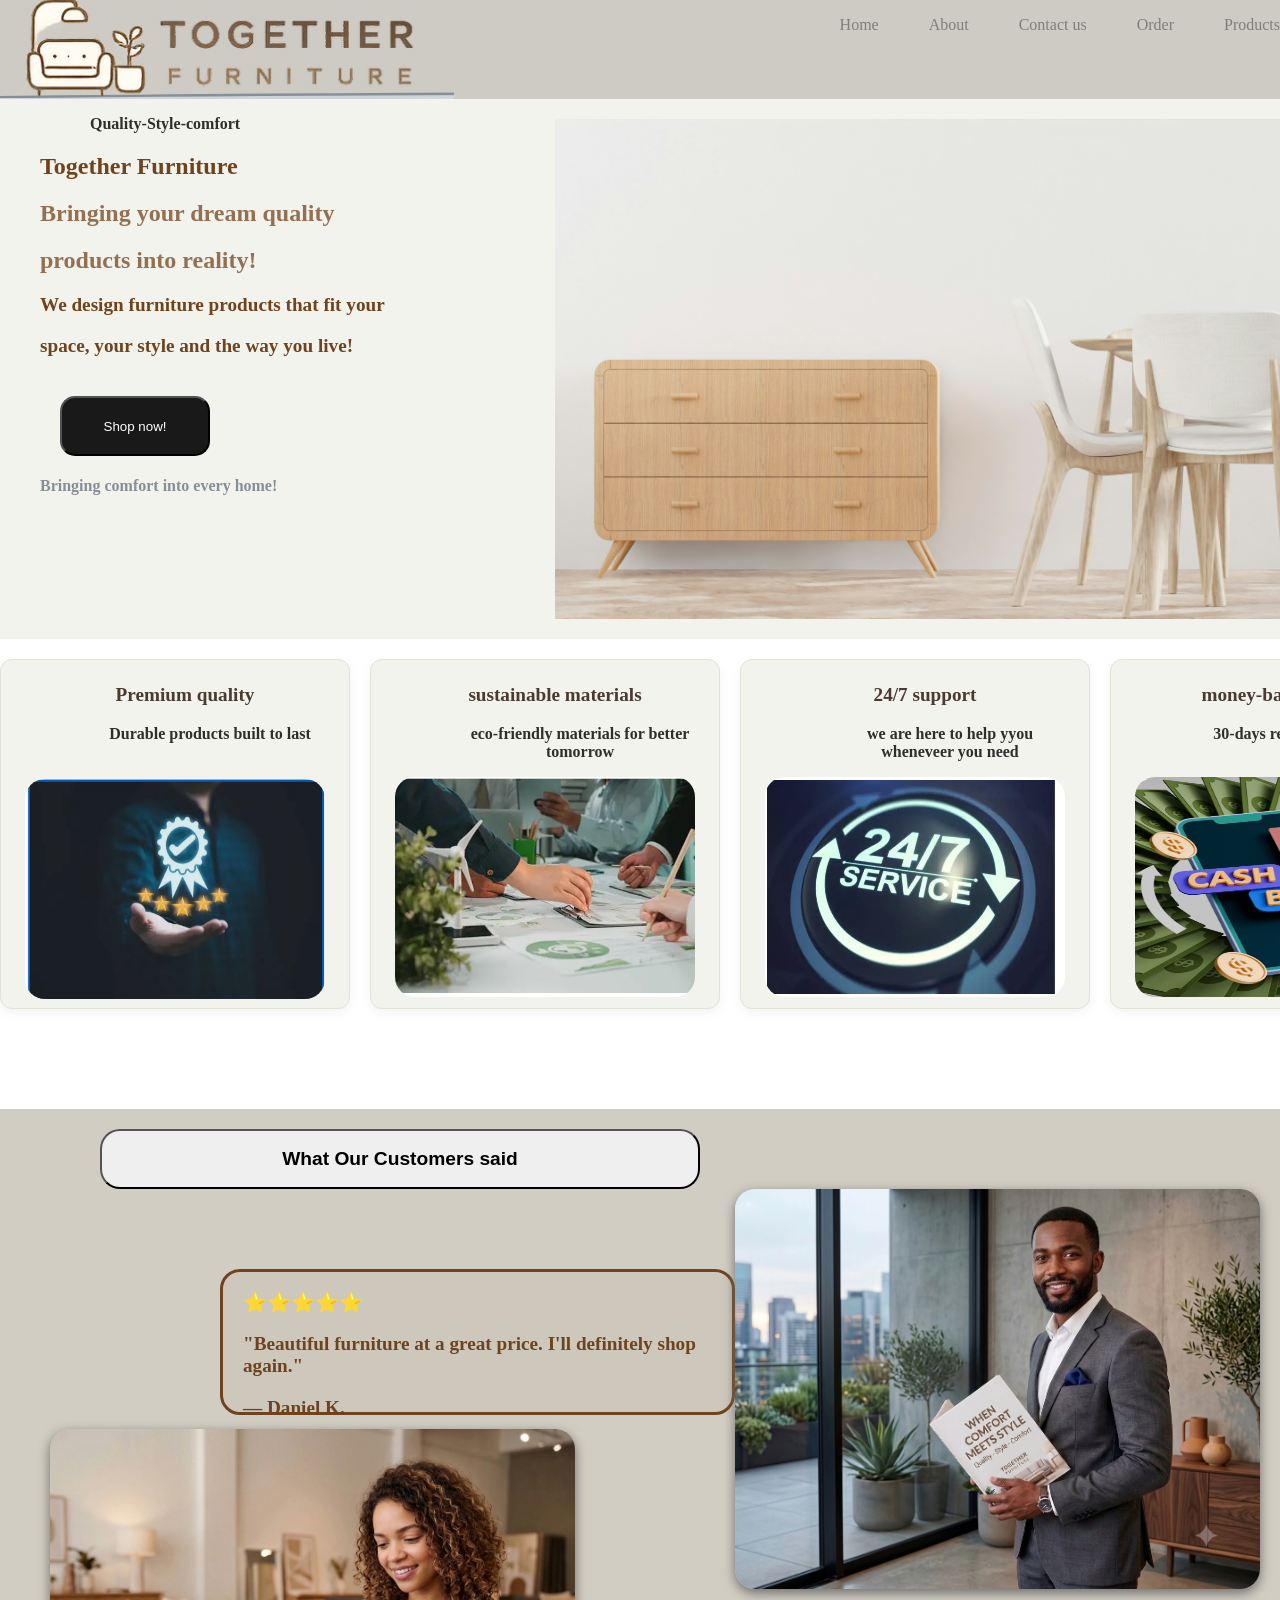
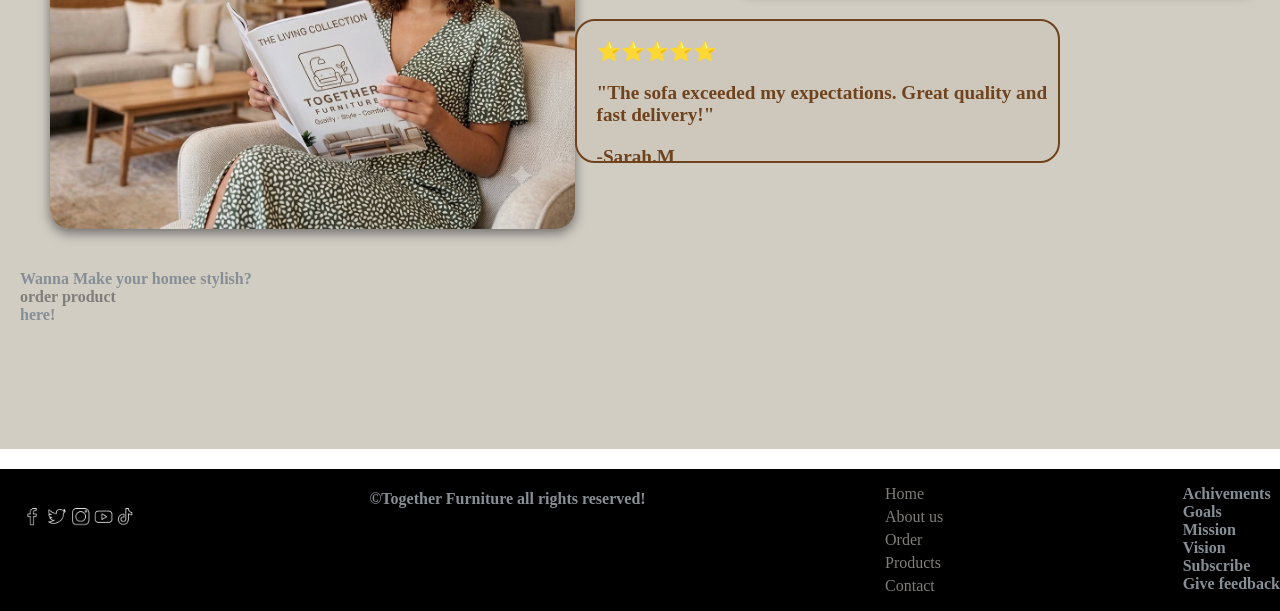
==== index.html @ b93a685e "Rename files" ====
<!DOCTYPE html>
<html lang="en">
<head>
    <meta charset="UTF-8">
    <meta name="viewport" content="width=device-width, initial-scale=1.0">
    <title>🤝Together Furniture</title>
    <link rel="stylesheet" href="index.css">
</head>
<body>
    <header>
        <nav>
            <img src="images/ whitelogo.png" alt="logo of together furniture">
            <ul class="nav-ul">
                <li><a href="index.html">Home</a></li>
                <li><a href="about.html">About</a></li>
                <li><a href="contactus.html">Contact us</a></li>
                <li><a href="order.html">Order</a></li>
                <li><a href="product.html">Products</a></li>
            </ul>
        </nav>
    </header>
  <main>
    <section class="hero-section">
  <div class="hero-text"> 
       <p>Quality-Style-comfort</p>
       <h1>Together Furniture</h1> 
       <h2>Bringing your dream quality </h2>
       <h2>products into reality!</h2>
       <h3>We design furniture products that fit your</h3>
        <h3>  space, your style and the way you live!</h3>
       <button id="shop-btn">Shop now!</button>
          
         <h4>Bringing comfort into every home!</h4>

  </div>
  <div class="hero-image">
    <img src="images/dada_design-76g-UdCbEVU-unsplash.jpg" alt="an iimage of furniture product" class="hero-img">
  </div>
    </section>
     
<section class="cards-section">
  <div class="card">
    <h3>Premium quality</h3>
    <p>Durable products built to last</p>
    <img src="images/ quality.png" alt="quality products " id="quality-img">
  </div>
  <div class="card">
    <h3>sustainable materials</h3>
    <p>eco-friendly materials for better tomorrow</p>
    <img src="images/ eco-friendly.png" alt="eco-friendly" class="function-img">
  </div>
  <div class="card">
    <h3>24/7 support</h3>
    <p>we are here to help yyou wheneveer you need</p>
    <img src="images/ services.png" alt="24/7 services" class="function-img">
  </div>
  <div class="card">
    <h3>money-back guarantee</h3>
    <p>30-days returns for your choice of style</p>
    <img src="images/ cashback.png" alt="money-back guarantee" class="function-img">
  </div>
  
</section>

      <section class="split-section">
         <button id="commenter">What Our Customers said</button>
          <div class="customer-section">
            <div class="comment-1"> 
            <h3>⭐⭐⭐⭐⭐</h3>
        <h3>"Beautiful furniture at a great price. I'll definitely shop again."</h3>
        <h3>— Daniel K.</h3>
        </div>
         <img id="daniel" src="images/ daniel.png" alt="customer">
          </div>     
          <div class="customer-section">
         <img id="sarah" src="images/watermarked_img_9652400933729435178.png" alt="Customer">
        <div class="comment-2">
            <h3>⭐⭐⭐⭐⭐</h3>
        <h3>"The sofa exceeded my expectations. Great quality and fast delivery!"</h3>
        <h3>-Sarah.M</h3>
        </div>
           </div>
      </section>
     <section class="links-section">
        <div class="callout">
            <h4>Wanna Make your homee stylish? <a href="product.html">order product</a>here!</h4>
            </div>

     </section> 
  </main>  

   <footer>
    <img class="socials-img" src="images/ socials.png" alt="our sociials">
    <div class="adress">
        <h4>©Together Furniture all rights reserved!</h4>
    
     
    </div>
     
    <ul class="footer-ul">
               <li><a href="homepage.html">Home</a></li>
            <li><a href="about.html">About us</a></li>
            <li><a href="order.html">Order</a></li>
            <li><a href="product.html">Products</a></li>
            <li><a href="contactus.html">Contact</a></li>
            </ul>
            <ul class="lists">
                <li>Achivements</li>
                <li>Goals</li>
                <li>Mission</li>
                <li>Vision</li>
                <li>Subscribe</li>
                <li>Give feedback</li>
            </ul>
  </footer> 
</body>
</html>
---- index.css ----
body{
    margin: 0;
    padding: 0;
    
    
}

nav{
    display: flex;
    flex-direction: row;
    justify-content: space-between;
    background-color: #cecbc4;
    gap: 30px;
}

.nav-ul{
    list-style: none;
    display: flex;
    flex-direction: row;
    gap: 50px;
    text-decoration: none;
}

p{
    color: #937051;
    font-weight: bold;
    margin-left: 70px;
}

h1{
    color: #6f431d;
    margin-left: 20px;
}

h2{
  color: #937051;
    margin-left: 20px;  
}
h3{
    color: #161616;
    margin-left: 20px;
}
h4{
   color: #161616;
   margin-left: 20px; 
}
#shop-btn{
    color: white;
    background-color: rgb(26, 25, 25);
    width: 150px;
    height: 60px;
    border-radius: 15px;
    margin-left: 40px;
    margin-top: 20px;
}
#shop-btn:hover{
    background-color: #61605e;
    transition: 0.1s;
}
.hero-section{
    display: flex;
    flex-direction: row;
    background-color: #f3f3ed;
}
 .hero-image{
    display: flex;
    flex-direction: row;
    height: 500px;
    width: 600px;
    margin-left: 150px;
    padding: 20px;
    border-radius: 20px;

 }

 .hero-text{
     
   margin-left: 20px; 
 }
 a{
    color: #807e7b;
    text-decoration: none;
 }
 a:hover{
    color: #4b4a49;
    font-size: small;
    transition: 0.3s;
 }

  
.cards-section {
  display: flex;
  flex-direction: row;
  gap: 20px;
  margin-top: 20px;
}

 
.card {
  background-color: #f3f3ed;             
  padding: 24px;
  border-radius: 12px;
  border: 1px solid #e2e2da;
  box-shadow: 0 4px 12px rgba(0, 0, 0, 0.05);
  transition: transform 0.2s ease;
  height: 300px;
  text-align: center;
   
}
 
.card:hover {
  transform: translateY(-5px);
}
.function-img{
    width: 300px;
    height: 220px;
    border-radius: 20px;
    box-shadow: 1px grey;
}
#quality-img{
    margin-top: 20px;
   width: 300px;
    height: 220px;
    border-radius: 20px;
    box-shadow: 1px grey; 
}
h3{
    color: #6f431d;
    font-size: larger;
    font-weight: bold;

}

.card h3 {
  margin-top: 0;
  color: #4a3b32;                         
}

p{
    color: #2e2e2d;
}

.split-section{
  display: flex;
  flex-direction: column;
  justify-content: space-between;  
   
  background-color: #d1cdc2;
  height: 700px;
  padding: 20px;
  margin-top: 100px;
}
  

 .customer-section{
    display: flex;
    flex-direction: row;
    justify-content: space-between;
    max-height: 800px;
     
 }

  #daniel{
    max-width: 850px;
    max-height: 400px;
    border-radius: 20px;
   box-shadow: inset;
    box-shadow: 0 4px 12px  rgb(109, 107, 107);
  }

 .comment-1{
    border: 3px solid #6f431d;
    height: 140px;
    border-radius: 20px;
    margin-left: 200px;
    margin-top: 80px;
    background-color:#cec7bb;
 } 

 #sarah{
     max-width: 850px;
     max-height: 400px;
     border-radius: 20px;
     box-shadow: inset;
     box-shadow: 0 4px 12px  rgb(109, 107, 107);
     margin-top: -160px;
     margin-left: 30px;
 }

 .comment-2{
    border: 2px solid #6f431d;
    height: 140px;
    border-radius: 20px;
    margin-right: 200px;
    margin-top: 30px;
    background-color: #cec7bb;

 }

 #commenter{
    width: 600px;
    height: 100px;
    border-radius: 20px;
    display: flex;
    flex-direction: row;
    align-items: center;
     margin-left: 80px;
    justify-content: center;
    font-size: larger;
    font-weight: bolder;
 }

 #commenter:hover{
    background-color: #bab4a8;
    transition: 0.1s;
 }


  footer{
    display: flex;
    flex-direction: row;
    justify-content: space-between;
    background-color: black;
     max-height: 205px;
    margin-top: 20px;
    position: sticky;
    top: 100vh;  
    width: 100%;
    margin-bottom: -40px; 
}

 

.footer-ul{
   display: flex;
    flex-direction: column;
    list-style: none;
    text-decoration: none;
    gap: 5px;
    
}  

.lists{
     color: #868e96;    
     list-style: none;
     text-decoration: none;
     gap: 10px;
     font-weight: bold;
}

 .socials-img{
    width: 150px;
    height: 100px;
     
 }

 h4{
  color: #868e96;
  display: flex;
  flex-direction: column;
  gap: 0px;
  overflow: hidden;
  
 }

 .callout{
    display: flex;
    flex-direction: row;
    background-color:#d1cdc2;
    height: 200px;

 }
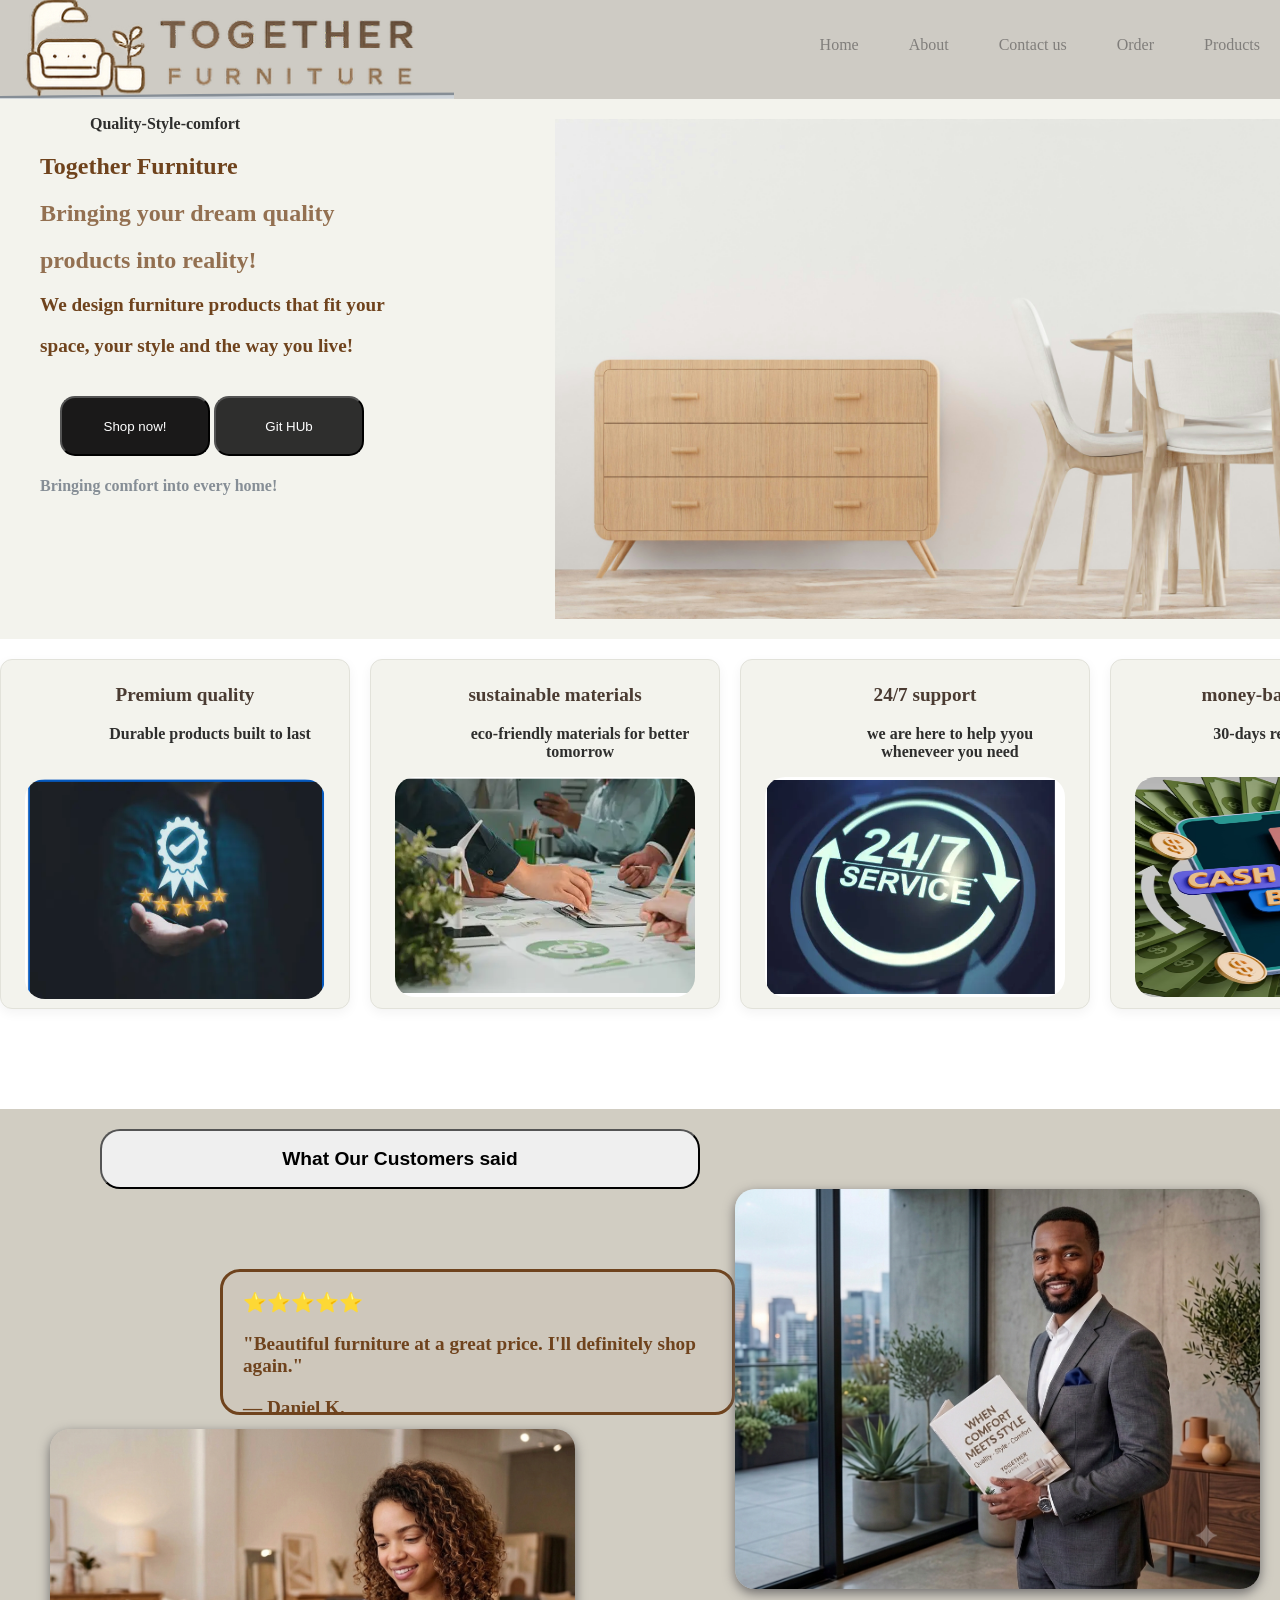
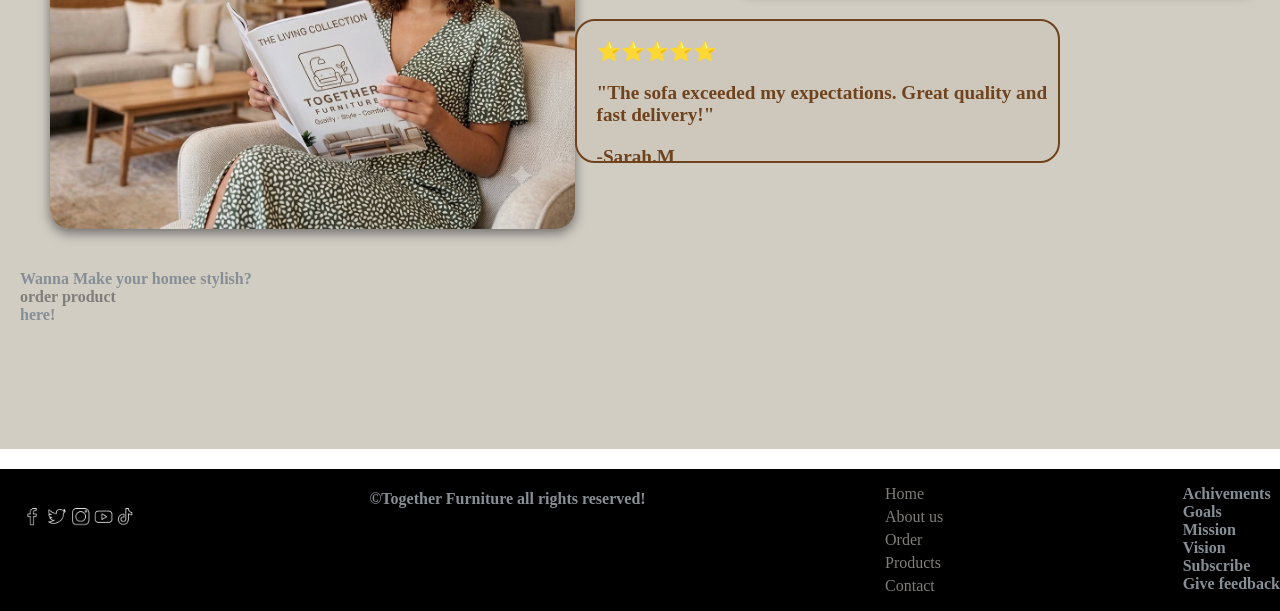
==== commit 73b24176: "# with '#' will be ignored, and an empty message aborts the commit. git commit git st              g" ====
--- a/index.html
+++ b/index.html
@@ -28,7 +28,7 @@
        <h2>products into reality!</h2>
        <h3>We design furniture products that fit your</h3>
         <h3>  space, your style and the way you live!</h3>
-       <button id="shop-btn">Shop now!</button>
+       <button id="shop-btn">Shop now!</button> <button id="git-btn"> <a class="git-link" href="https://github.com/mayaabyu/furniture.git">Git HUb</a></button>
           
          <h4>Bringing comfort into every home!</h4>
 
--- a/index.css
+++ b/index.css
@@ -19,6 +19,7 @@
     flex-direction: row;
     gap: 50px;
     text-decoration: none;
+    padding: 20px;
 }
 
 p{
@@ -57,6 +58,25 @@
     background-color: #61605e;
     transition: 0.1s;
 }
+
+#git-btn{
+    color: white;
+    background-color: #2e2e2d;
+    width: 150px;
+    height: 60px;
+    border-radius: 15px;
+    padding: 20px;
+
+}
+
+#git-btn:hover{
+    background-color: #61605e;
+    transition: 0.1s;
+}
+
+.git-link{
+    color: white;
+}
 .hero-section{
     display: flex;
     flex-direction: row;
@@ -80,6 +100,7 @@
  a{
     color: #807e7b;
     text-decoration: none;
+
  }
  a:hover{
     color: #4b4a49;
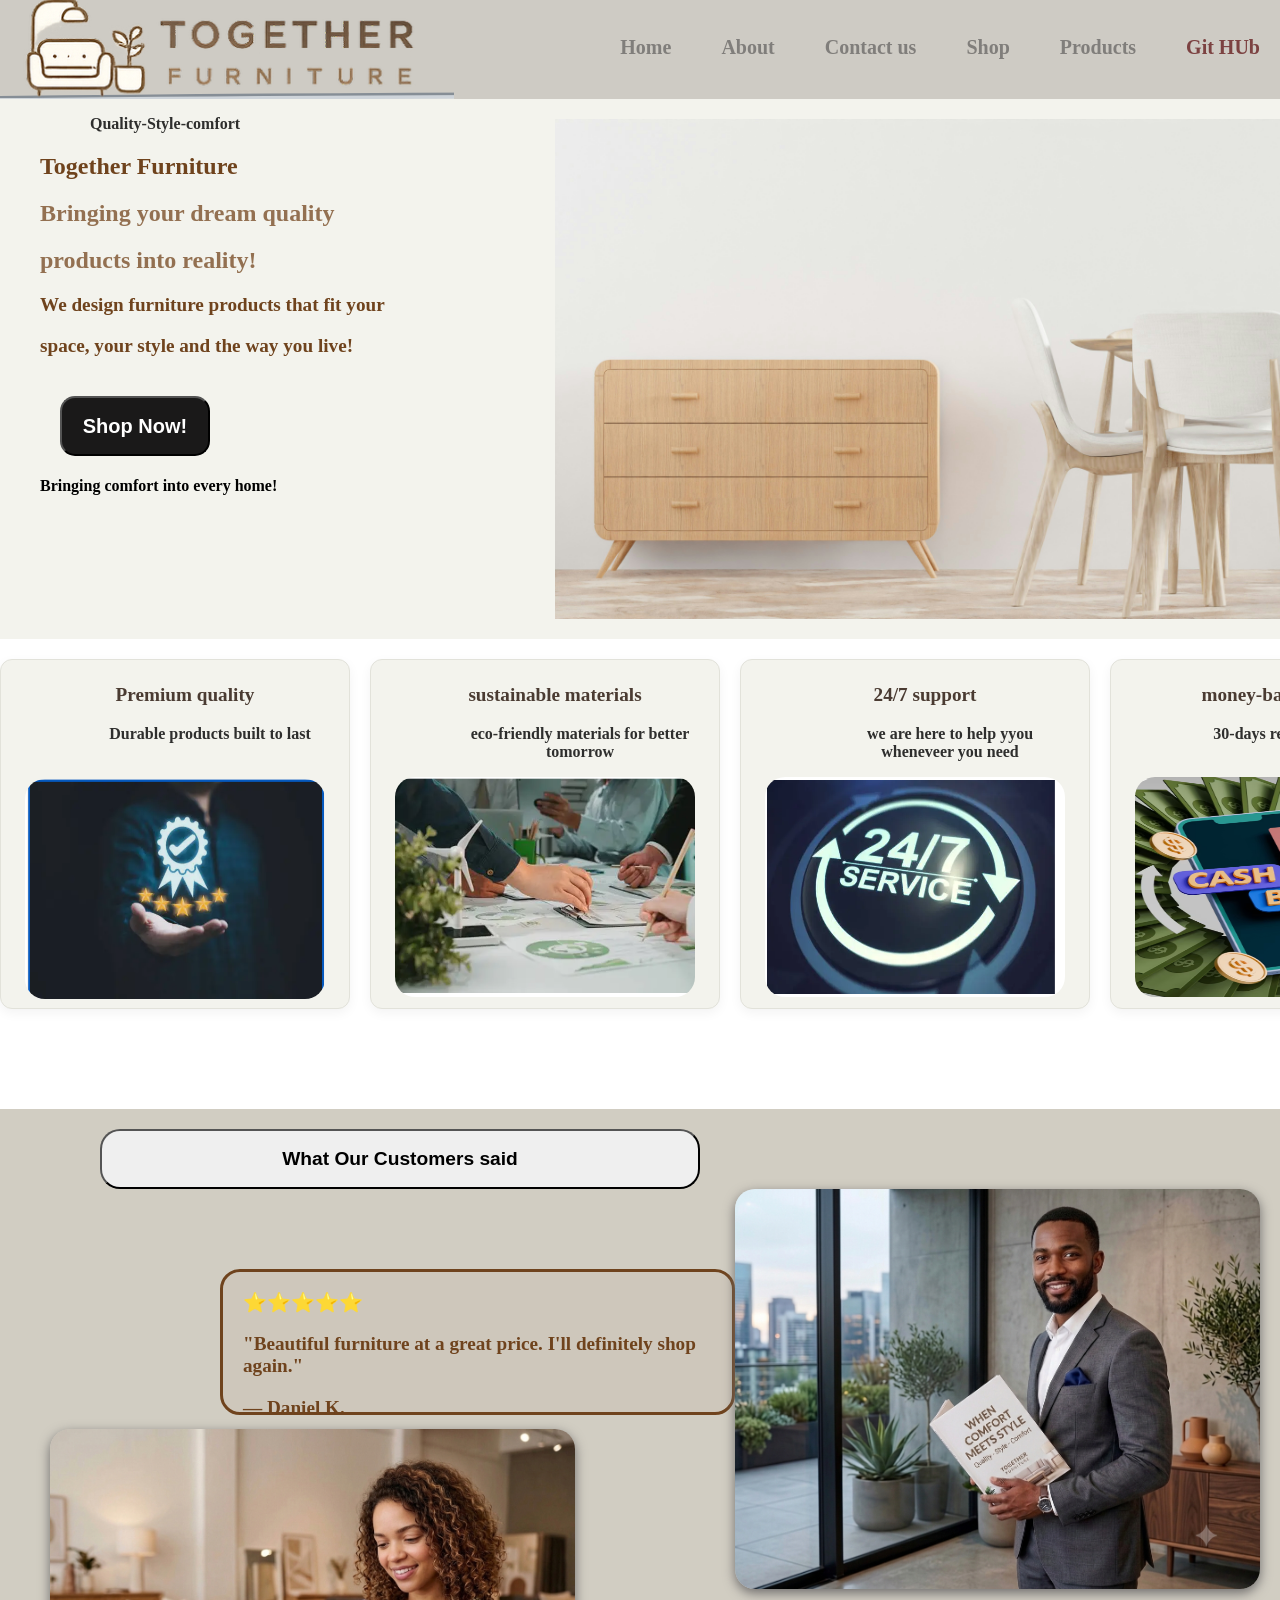
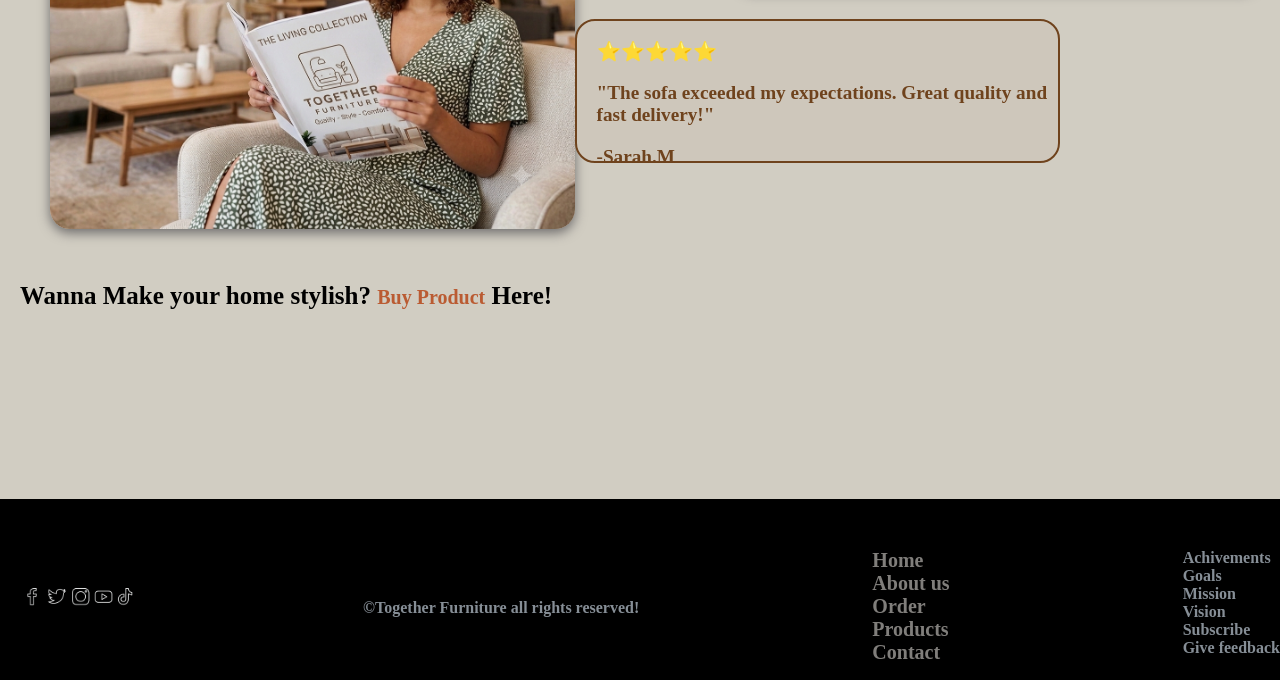
==== commit 8a9e66de: "my full website" ====
--- a/index.html
+++ b/index.html
@@ -14,8 +14,10 @@
                 <li><a href="index.html">Home</a></li>
                 <li><a href="about.html">About</a></li>
                 <li><a href="contactus.html">Contact us</a></li>
-                <li><a href="order.html">Order</a></li>
+                <li><a href="order.html">Shop</a></li>
                 <li><a href="product.html">Products</a></li>
+                <li><a class="git-link" href="https://github.com/mayaabyu/furniture.git">Git HUb</a></li>
+           
             </ul>
         </nav>
     </header>
@@ -28,8 +30,7 @@
        <h2>products into reality!</h2>
        <h3>We design furniture products that fit your</h3>
         <h3>  space, your style and the way you live!</h3>
-       <button id="shop-btn">Shop now!</button> <button id="git-btn"> <a class="git-link" href="https://github.com/mayaabyu/furniture.git">Git HUb</a></button>
-          
+       <button id="shop-btn"> <a class="shop" href="order.html">Shop Now!</a></button> 
          <h4>Bringing comfort into every home!</h4>
 
   </div>
@@ -68,7 +69,7 @@
             <div class="comment-1"> 
             <h3>⭐⭐⭐⭐⭐</h3>
         <h3>"Beautiful furniture at a great price. I'll definitely shop again."</h3>
-        <h3>— Daniel K.</h3>
+        <h3>— Daniel K.</h3>`
         </div>
          <img id="daniel" src="images/ daniel.png" alt="customer">
           </div>     
@@ -83,7 +84,7 @@
       </section>
      <section class="links-section">
         <div class="callout">
-            <h4>Wanna Make your homee stylish? <a href="product.html">order product</a>here!</h4>
+            <h4 class="callout-text">Wanna Make your home stylish? <a id="order" href="product.html">Buy Product</a> Here!</h4>
             </div>
 
      </section> 
--- a/index.css
+++ b/index.css
@@ -37,12 +37,15 @@
   color: #937051;
     margin-left: 20px;  
 }
+ 
 h3{
-    color: #161616;
+    color: #6f431d;
+    font-size: larger;
+    font-weight: bold;
     margin-left: 20px;
-}
-h4{
-   color: #161616;
+
+}
+h4{   
    margin-left: 20px; 
 }
 #shop-btn{
@@ -58,25 +61,19 @@
     background-color: #61605e;
     transition: 0.1s;
 }
-
-#git-btn{
+.shop{
     color: white;
-    background-color: #2e2e2d;
-    width: 150px;
-    height: 60px;
-    border-radius: 15px;
-    padding: 20px;
-
-}
-
-#git-btn:hover{
-    background-color: #61605e;
-    transition: 0.1s;
-}
-
+}
+
+.shop:hover{
+    transition: 0s;
+    font-size: none;
+}
+ 
 .git-link{
-    color: white;
-}
+    color: rgba(117, 53, 53, 0.919);
+}
+
 .hero-section{
     display: flex;
     flex-direction: row;
@@ -93,18 +90,20 @@
 
  }
 
- .hero-text{
-     
+ .hero-text{ 
    margin-left: 20px; 
  }
+
  a{
     color: #807e7b;
     text-decoration: none;
-
- }
+    font-size: 20px;
+    font-weight: bold;
+
+ }
+
  a:hover{
-    color: #4b4a49;
-    font-size: small;
+    color: #4b4a49;    
     transition: 0.3s;
  }
 
@@ -114,6 +113,8 @@
   flex-direction: row;
   gap: 20px;
   margin-top: 20px;
+  justify-content: space-around;
+   
 }
 
  
@@ -125,32 +126,28 @@
   box-shadow: 0 4px 12px rgba(0, 0, 0, 0.05);
   transition: transform 0.2s ease;
   height: 300px;
-  text-align: center;
-   
+  text-align: center;   
 }
  
 .card:hover {
-  transform: translateY(-5px);
-}
+  transform: translateY(-8px);
+}
+
 .function-img{
     width: 300px;
     height: 220px;
     border-radius: 20px;
     box-shadow: 1px grey;
 }
+
 #quality-img{
     margin-top: 20px;
-   width: 300px;
+    width: 300px;
     height: 220px;
     border-radius: 20px;
     box-shadow: 1px grey; 
 }
-h3{
-    color: #6f431d;
-    font-size: larger;
-    font-weight: bold;
-
-}
+ 
 
 .card h3 {
   margin-top: 0;
@@ -164,8 +161,7 @@
 .split-section{
   display: flex;
   flex-direction: column;
-  justify-content: space-between;  
-   
+  justify-content: space-between;   
   background-color: #d1cdc2;
   height: 700px;
   padding: 20px;
@@ -185,7 +181,7 @@
     max-width: 850px;
     max-height: 400px;
     border-radius: 20px;
-   box-shadow: inset;
+    box-shadow: inset;
     box-shadow: 0 4px 12px  rgb(109, 107, 107);
   }
 
@@ -202,7 +198,7 @@
      max-width: 850px;
      max-height: 400px;
      border-radius: 20px;
-     box-shadow: inset;
+    
      box-shadow: 0 4px 12px  rgb(109, 107, 107);
      margin-top: -160px;
      margin-left: 30px;
@@ -225,7 +221,7 @@
     display: flex;
     flex-direction: row;
     align-items: center;
-     margin-left: 80px;
+    margin-left: 80px;
     justify-content: center;
     font-size: larger;
     font-weight: bolder;
@@ -236,28 +232,52 @@
     transition: 0.1s;
  }
 
+  
+ #order{
+    color: #ba5b32;
+    text-decoration: dashed;
+ }
+
+ #order:hover{
+    color: #74451c;
+ }
+
+ .callout-text{
+    color: black;
+    font-size: 25px;
+ }
+
+.callout{
+    display: flex;
+    flex-direction: row;
+    background-color:#d1cdc2;
+    height: 250px;
+    
+ }
+  
+
 
   footer{
     display: flex;
     flex-direction: row;
     justify-content: space-between;
     background-color: black;
-     max-height: 205px;
-    margin-top: 20px;
+    max-height: 220px;
     position: sticky;
-    top: 100vh;  
     width: 100%;
-    margin-bottom: -40px; 
+    gap: 20px;
 }
 
  
 
 .footer-ul{
-   display: flex;
+    display: flex;
     flex-direction: column;
     list-style: none;
     text-decoration: none;
-    gap: 5px;
+     
+    margin-top: 50px;
+    font-weight: bold;
     
 }  
 
@@ -265,36 +285,28 @@
      color: #868e96;    
      list-style: none;
      text-decoration: none;
-     gap: 10px;
+     gap: 20px;
      font-weight: bold;
+     margin-top: 50px;
 }
 
  .socials-img{
     width: 150px;
     height: 100px;
+    margin-top: 50px;
      
  }
 
- h4{
+footer h4{
   color: #868e96;
-  display: flex;
-  flex-direction: column;
-  gap: 0px;
-  overflow: hidden;
-  
- }
-
- .callout{
-    display: flex;
-    flex-direction: row;
-    background-color:#d1cdc2;
-    height: 200px;
-
- }
-
-
-  
-
- 
-
- 
+  margin-top: 100px;  
+ }
+
+  
+
+
+  
+
+ 
+
+ 
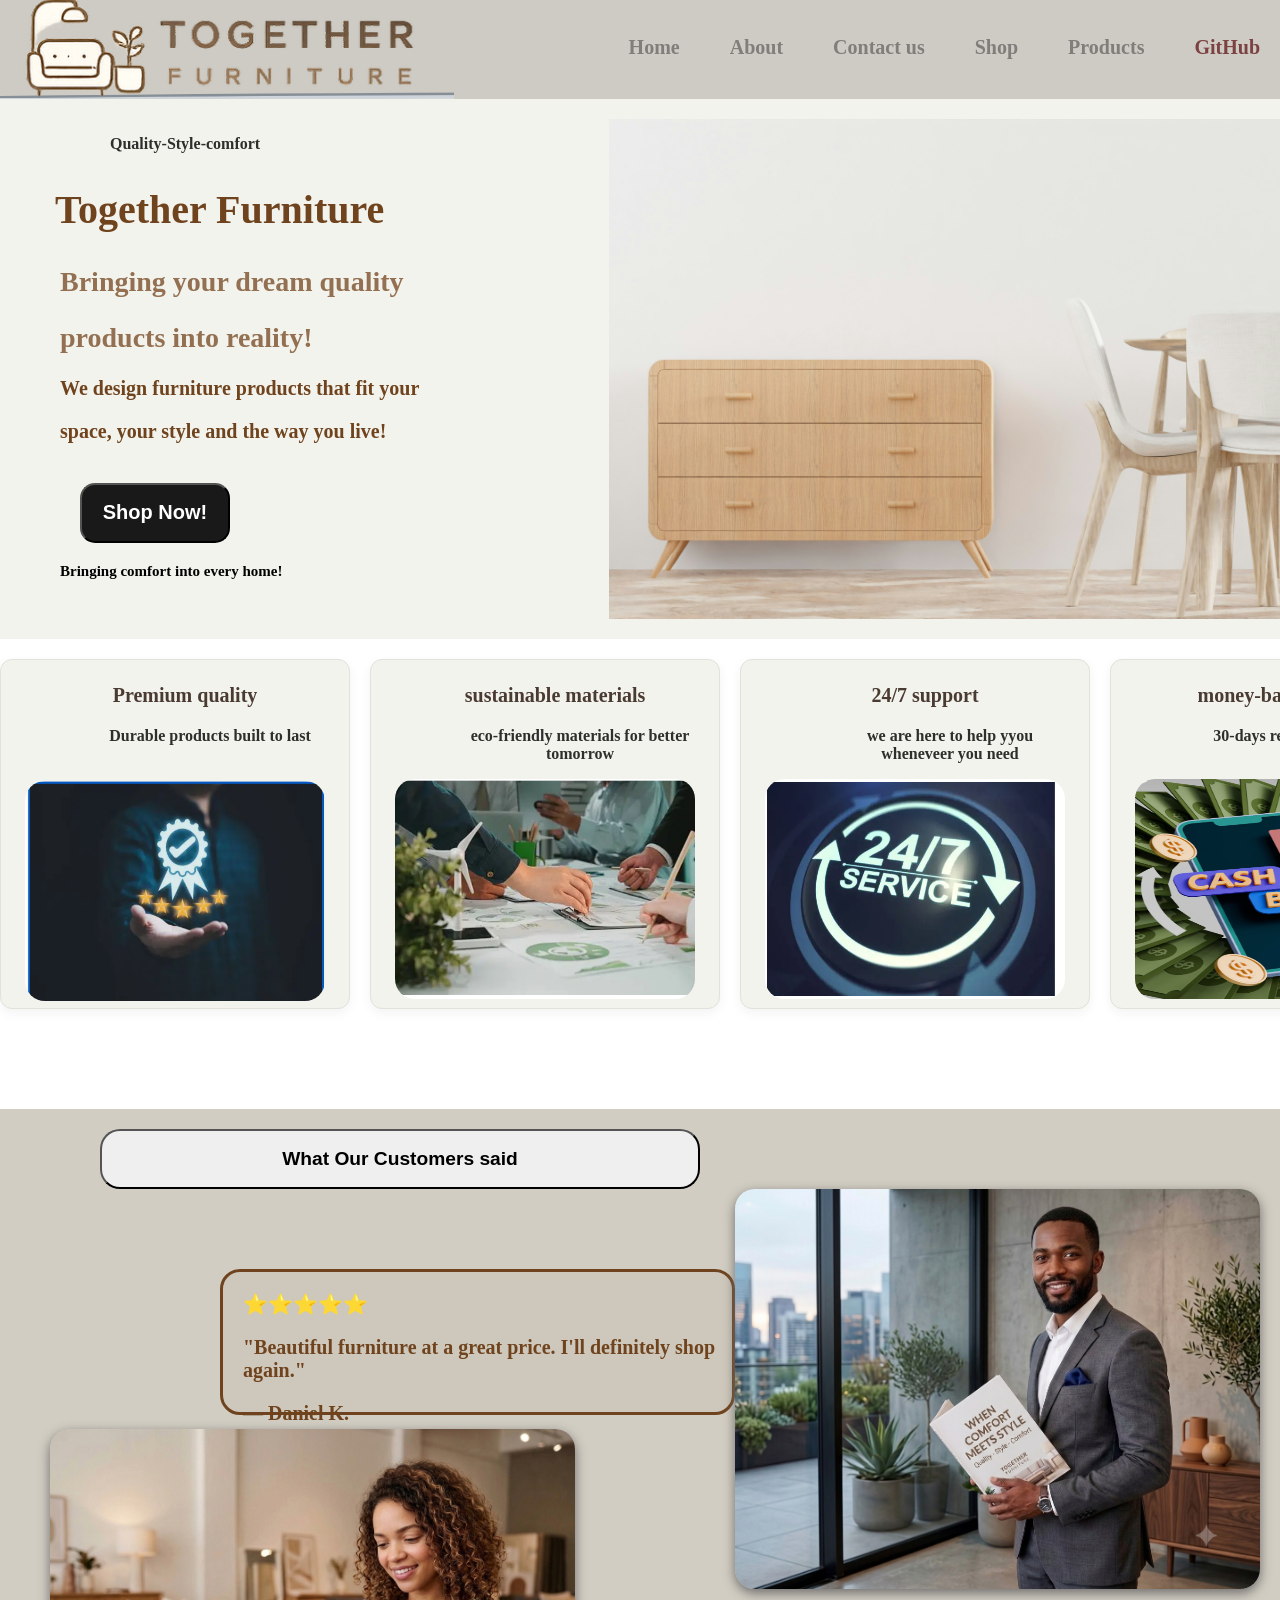
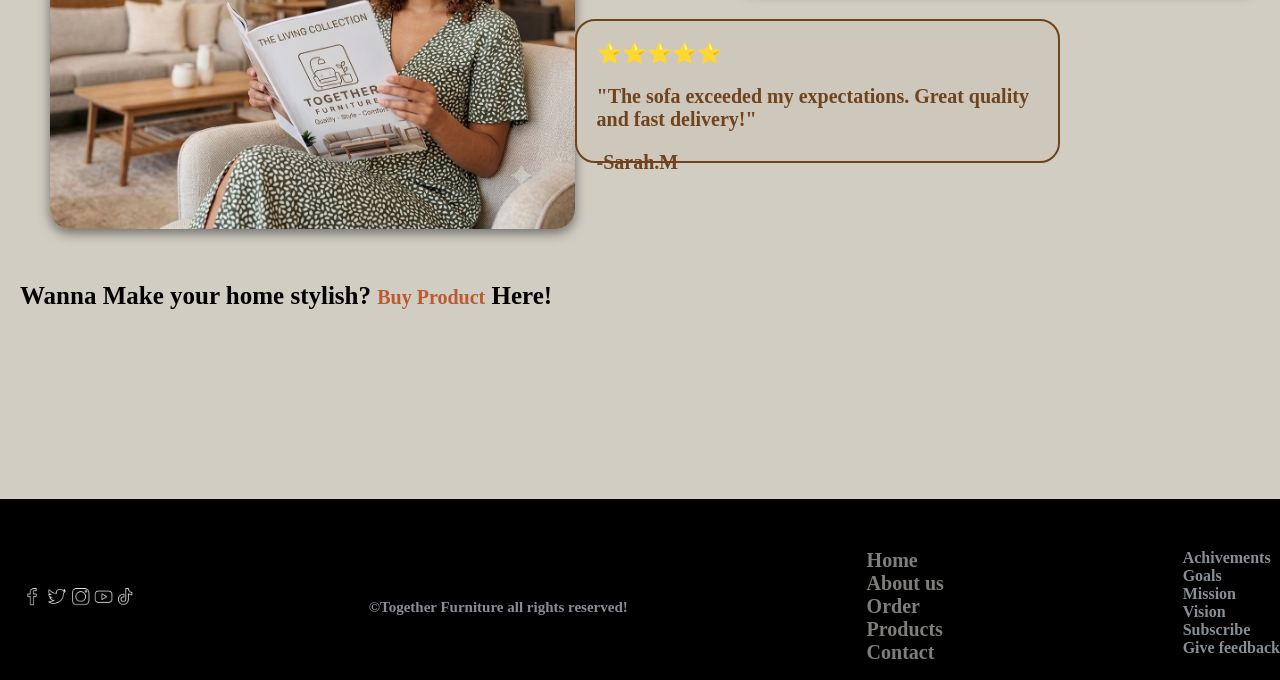
==== commit 4cdd8d14: "my first full website" ====
--- a/index.html
+++ b/index.html
@@ -16,7 +16,7 @@
                 <li><a href="contactus.html">Contact us</a></li>
                 <li><a href="order.html">Shop</a></li>
                 <li><a href="product.html">Products</a></li>
-                <li><a class="git-link" href="https://github.com/mayaabyu/furniture.git">Git HUb</a></li>
+                <li><a class="git-link" href="https://github.com/mayaabyu/furniture.git">GitHub</a></li>
            
             </ul>
         </nav>
--- a/index.css
+++ b/index.css
@@ -30,23 +30,27 @@
 
 h1{
     color: #6f431d;
-    margin-left: 20px;
+    margin-left: 15px;
+    font-size: 40px;
 }
 
 h2{
   color: #937051;
-    margin-left: 20px;  
+    margin-left: 20px; 
+    font-size: 28px; 
 }
  
 h3{
     color: #6f431d;
-    font-size: larger;
+    font-size: 20px;
     font-weight: bold;
     margin-left: 20px;
 
 }
 h4{   
    margin-left: 20px; 
+   font-size: 15px;
+   
 }
 #shop-btn{
     color: white;
@@ -91,7 +95,8 @@
  }
 
  .hero-text{ 
-   margin-left: 20px; 
+   margin-left: 20px;
+   padding: 20px; 
  }
 
  a{
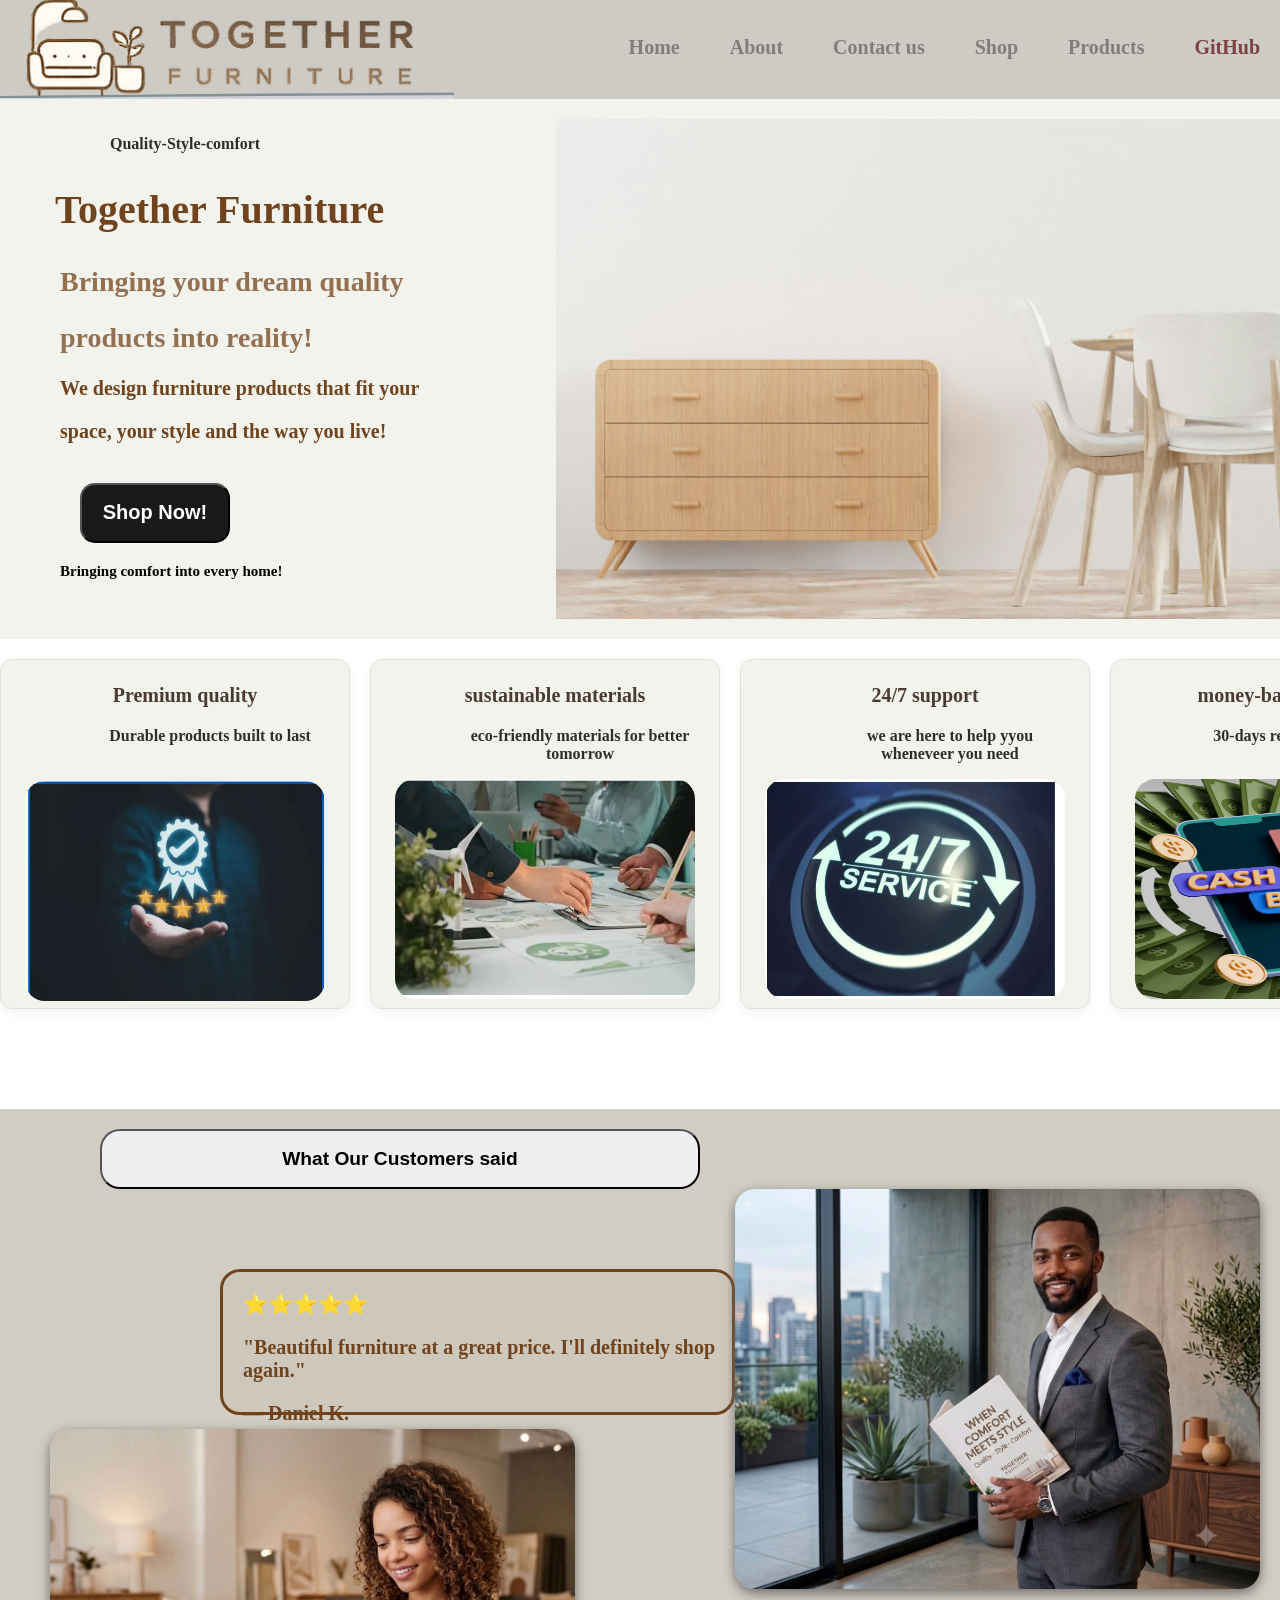
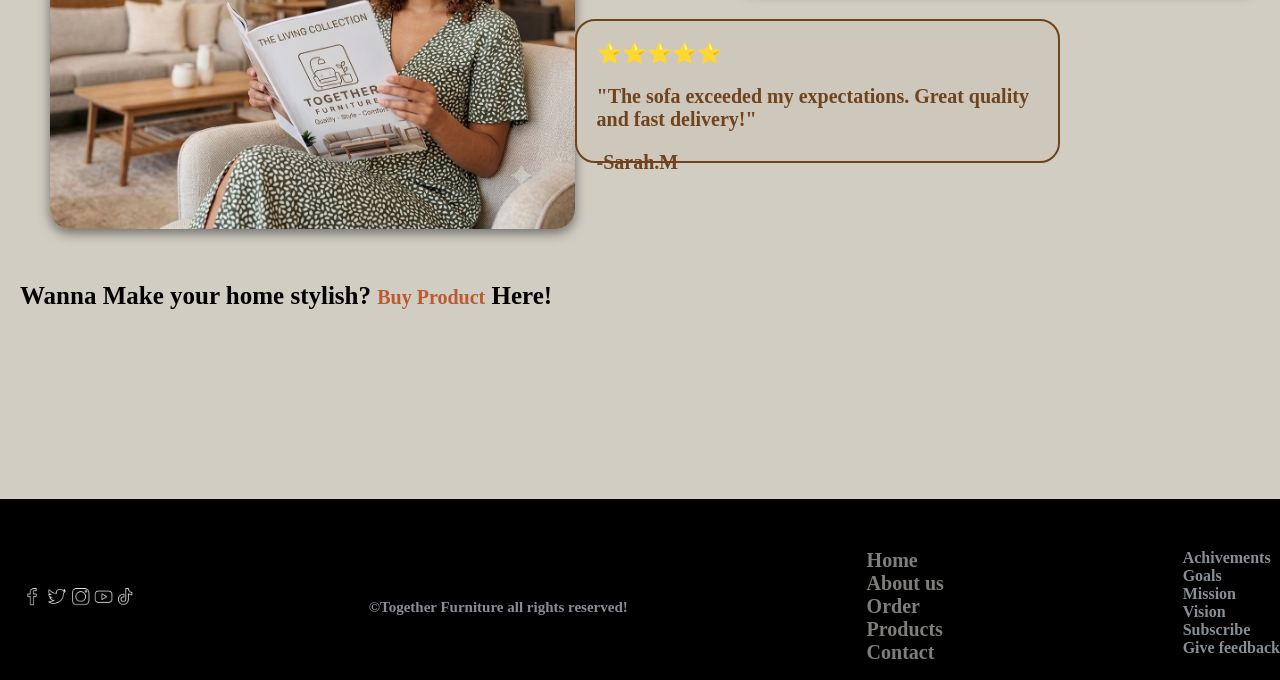
==== commit ecf638a5: "my full website" ====
--- a/index.html
+++ b/index.html
@@ -99,7 +99,7 @@
     </div>
      
     <ul class="footer-ul">
-               <li><a href="homepage.html">Home</a></li>
+               <li><a href="index.html">Home</a></li>
             <li><a href="about.html">About us</a></li>
             <li><a href="order.html">Order</a></li>
             <li><a href="product.html">Products</a></li>
--- a/index.css
+++ b/index.css
@@ -88,7 +88,7 @@
     flex-direction: row;
     height: 500px;
     width: 600px;
-    margin-left: 150px;
+    margin-left: 97px;
     padding: 20px;
     border-radius: 20px;
 
